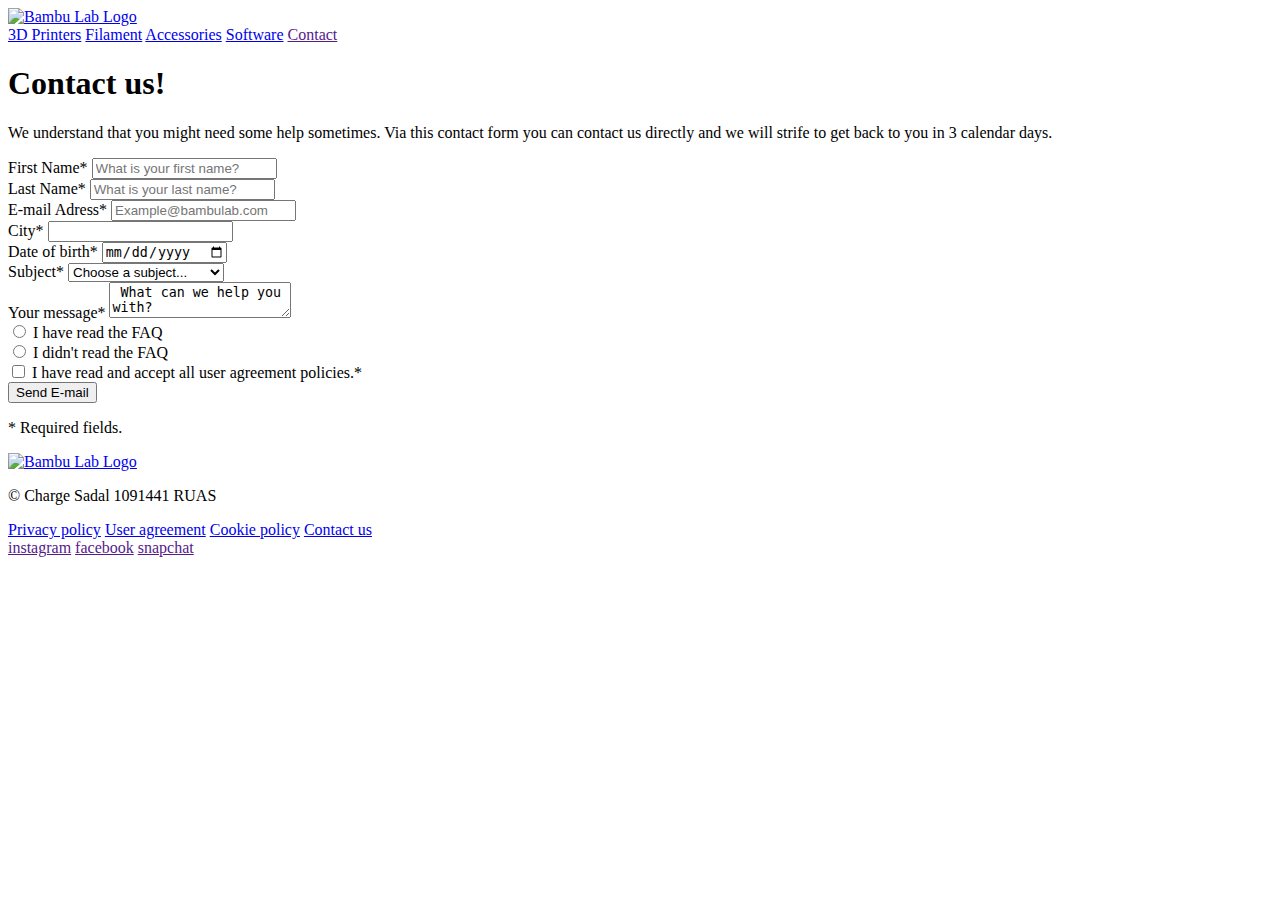
==== contact.html @ 53f2f08e "Add files via upload" ====
<!DOCTYPE html>
<html lang="en">

<head>
    <meta charset="UTF-8">
    <meta name="viewport" content="width=device-width, initial-scale=1.0">
    <title>Charge's blog about the BambuLab A1 printer</title>
    <link rel="stylesheet" href="css/style.css">
</head>

<body>
    <nav>
        <a href="index.html">
            <img src="https://bambulab.com/assets/logo.svg" alt="Bambu Lab Logo">
        </a>
        <div class="anchors-left">
            <a href="index.html">3D Printers</a>
            <a href="index.html">Filament</a>
            <a href="index.html">Accessories</a>
            <a href="index.html">Software</a>
            <a href="">Contact</a>
        </div>
    </nav>

    <div class="contact-center-container">
        <header>
            <h1>Contact us!</h1>
            <p>We understand that you might need some help sometimes. Via this contact form you can contact us
                directly and we will strife to get back to you in 3 calendar days.</p>
        </header>
    </div>

    <main>
        <div class="contact-center-container">
            <form action="">
                <div class="form-break">
                    <div class="stack">
                        <label for="fname">First Name*</label>

                        <input type="text" name="fname" id="fname" placeholder="What is your first name?" required>
                    </div>
                    <div class="stack">
                        <label for="lname">Last Name*</label>

                        <input type="text" name="lname" id="lname" placeholder="What is your last name?" required>
                    </div>
                </div>
                <div class="stack">
                    <label for="Email">E-mail Adress*</label>

                    <input type="email" name="Email" id="Email" placeholder="Example@bambulab.com" required>
                </div>
                <div class="form-break">
                    <div class="stack">
                        <label for="City">City*</label>

                        <input type="text" name="City" id="City" required>
                    </div>
                    <div class="stack">
                        <label for="Date-of-birth">Date of birth*</label>

                        <input type="date" name="Date-of-birth" id="Date-of-birth" required>
                    </div>
                </div>
                <div class="stack">
                    <label for="subject">Subject*</label>

                    <select id="subject" name="subject">
                        <option value="" disabled selected>Choose a subject...</option>

                        <option>I received faulty goods</option>

                        <option>Product Information</option>

                        <option>Order & Delivery</option>

                        <option>other...</option>
                    </select>
                </div>
                <div class="stack">
                    <label for="question">Your message*</label>

                    <textarea id="question" name="question"> What can we help you with?</textarea>
                </div>
                <div class="form-break">
                    <div class="buttons">
                        <input type="radio" id="yes" name="answer" value="yes">

                        <label for="yes">I have read the FAQ</label>
                    </div>

                    <div class="buttons">
                        <input type="radio" id="no" name="answer" value="no">

                        <label for="no">I didn't read the FAQ</label>
                    </div>
                </div>

                <input type="checkbox" id="user-agreement-accept" name="user-agreement-accept"
                    value="user-agreement-accept" required>

                <label for="user-agreement-accept">I have read and accept all user agreement policies.*</label>

                <div>
                    <button type="submit">Send E-mail</button>
                </div>
                <p>* Required fields.</p>
            </form>
        </div>

    </main>
    <footer>
        <div class="foot-container">
            <div>
                <a href="index.html">
                    <img src="https://bambulab.com/assets/logo.svg" alt="Bambu Lab Logo">
                </a>
            </div>
            <div class="foot-middle">
                <div class="copyright-statement">
                    <p>&copy; Charge Sadal 1091441 RUAS</p>
                </div>
                <div class="foot-hypers">
                    <a href="index.html">Privacy policy</a>
                    <a href="index.html">User agreement</a>
                    <a href="index.html">Cookie policy</a>
                    <a href="contact.html">Contact us</a>
                </div>
            </div>
            <div class="socials">
                <a href="" class="fa fa-instagram">instagram</a>
                <a href="" class="fa fa-facebook">facebook</a>
                <a href="" class="fa fa-snapchat">snapchat</a>
            </div>
        </div>
    </footer>
</body>
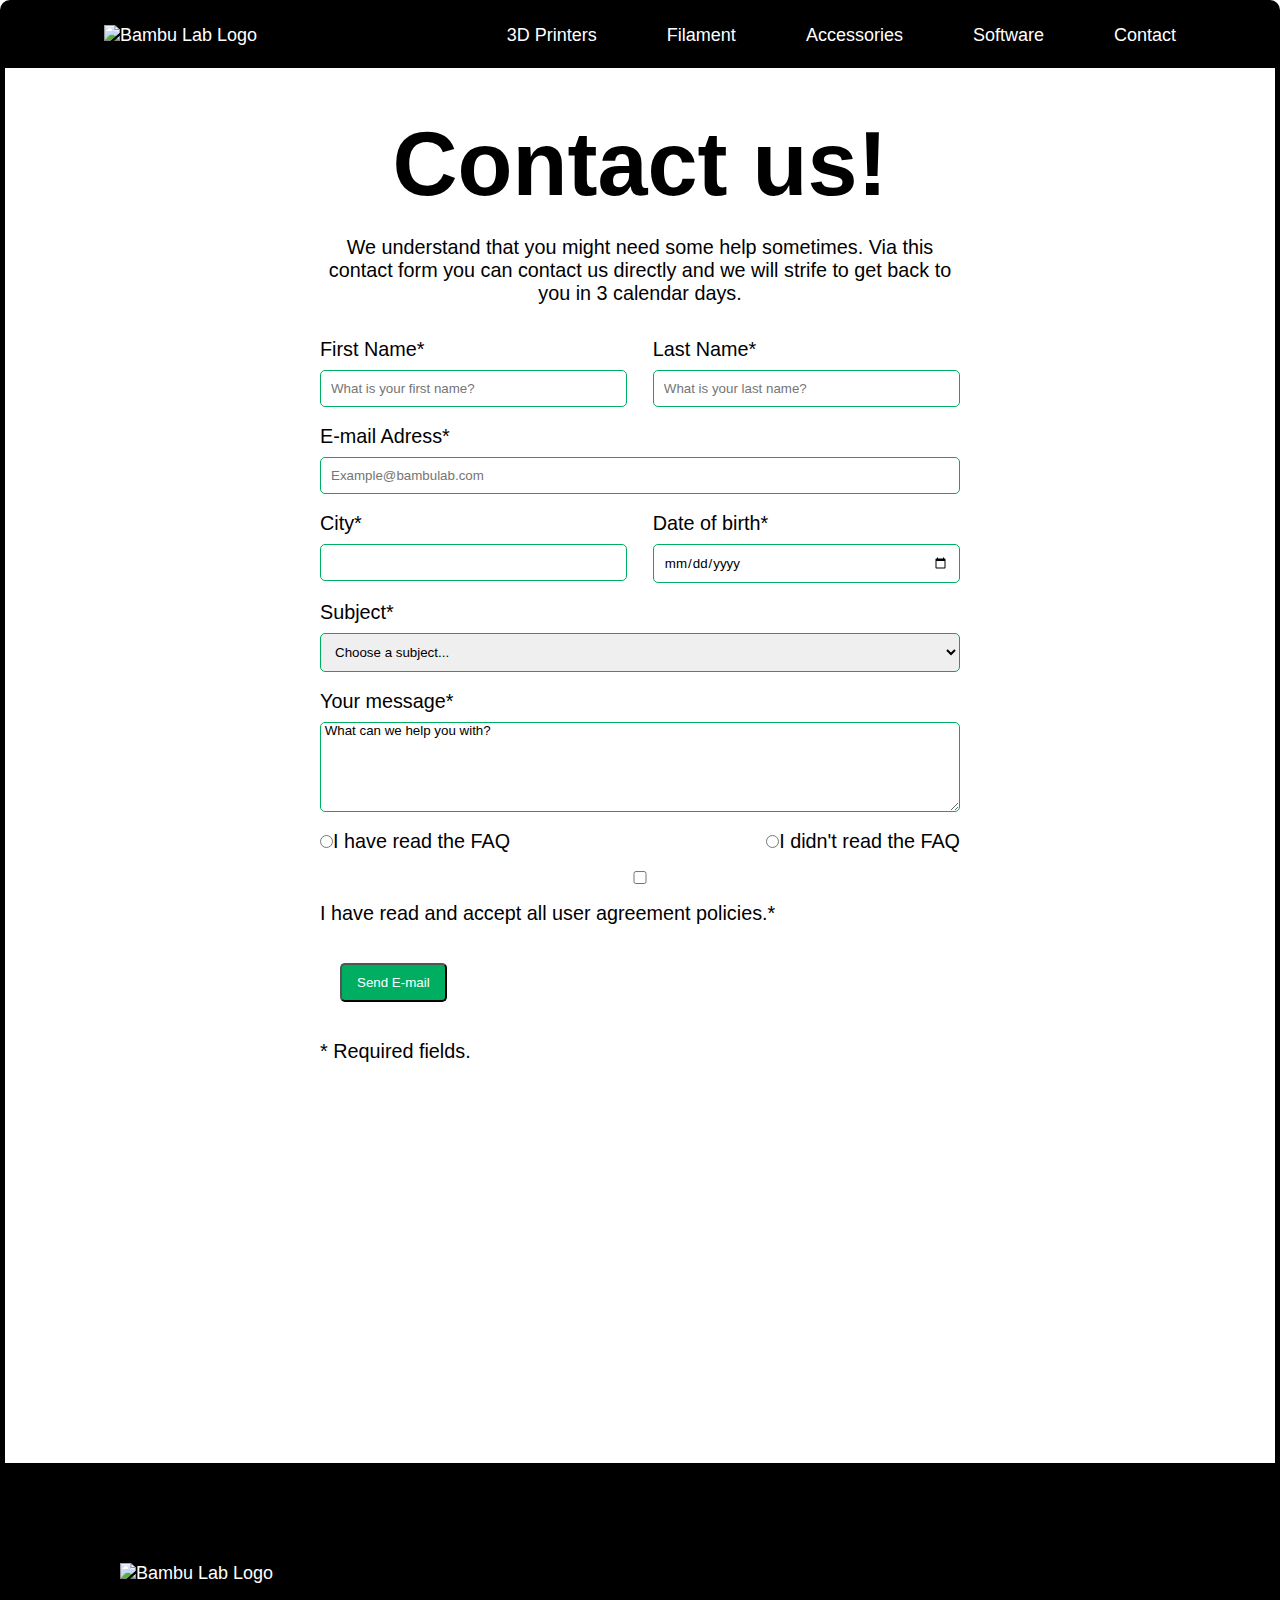
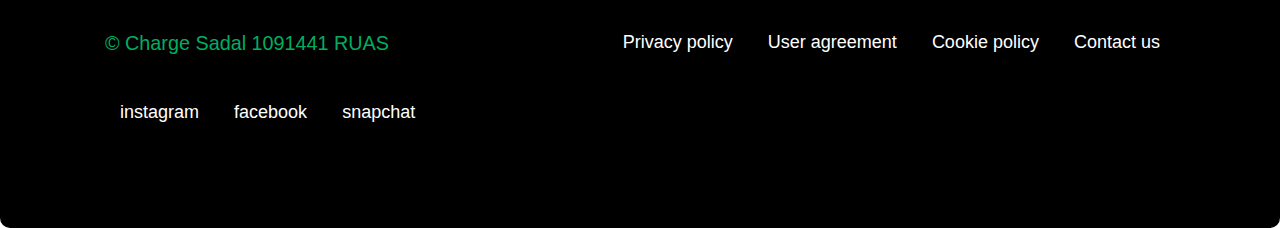
==== commit c38929d3: "Update contact.html" ====
--- a/contact.html
+++ b/contact.html
@@ -5,7 +5,7 @@
     <meta charset="UTF-8">
     <meta name="viewport" content="width=device-width, initial-scale=1.0">
     <title>Charge's blog about the BambuLab A1 printer</title>
-    <link rel="stylesheet" href="css/style.css">
+    <link rel="stylesheet" href="style.css">
 </head>
 
 <body>
@@ -134,4 +134,4 @@
             </div>
         </div>
     </footer>
-</body>+</body>
--- a/style.css
+++ b/style.css
@@ -0,0 +1,390 @@
+* {
+    font-family: 'Franklin Gothic Medium', 'Arial Narrow', Arial, sans-serif;
+    box-sizing: border-box;
+    margin: 0;
+    padding: 0;
+}
+
+html {
+    font-size: 18px;
+}
+
+a {
+    all: unset;
+}
+
+h1 {
+    font-size: 5rem;
+}
+
+h2 {
+    font-size: 4rem;
+}
+
+p,
+label {
+    font-size: 1.1rem;
+}
+
+body {
+    margin: 0;
+    border: 5px solid black;
+    border-radius: 10px;
+    scrollbar-width: none;
+}
+
+nav {
+    display: flex;
+    flex-direction: row;
+    align-items: center;
+    justify-content: space-between;
+    padding: 1vw 5vw;
+    border-bottom: 2px solid black;
+    height: 7vh;
+    background-color: black;
+}
+
+nav a {
+    color: white;
+    padding: 10px 15px;
+    margin: 20px;
+    border-radius: 5px;
+    transition: 0.5s ease-in-out;
+}
+
+a img {
+    all: unset;
+    max-height: 50px;
+}
+
+nav a:hover {
+    color: white;
+    /* background-color: #45464c; */
+    /* border: 1px solid black; */
+    border: 1px solid #00ae62;
+    background-color: #00ae62;
+}
+
+.anchors-left {
+    display: flex;
+    flex-direction: row;
+}
+
+.center-container {
+    color: rgb(33, 33, 33);
+    display: flex;
+    justify-content: center;
+    align-items: flex-start;
+    height: calc(100vh - 55px);
+    background: url("https://cdn1.bambulab.com/home/a1-bg-340aa6425d09d.jpg");
+    background-repeat: no-repeat;
+    background-size: cover;
+    background-position: center;
+    border-bottom: 2px solid black;
+}
+
+.contact-center-container {
+    display: flex;
+    flex-direction: column;
+    justify-content: space-between;
+    align-items: center;
+    min-height: 30vh;
+}
+
+main .contact-center-container {
+    min-height: 125vh;
+}
+
+form {
+    display: flex;
+    flex-direction: column;
+    gap: 2vh;
+    width: 50vw;
+}
+
+
+
+form .form-break {
+    display: flex;
+    text-align: left;
+    align-items: stretch;
+    justify-content: space-between;
+}
+
+.buttons {
+    display: flex;
+    flex-direction: row;
+    justify-content: center;
+    align-items: stretch;
+}
+
+form button {
+    background-color: #00ae62;
+    color: white;
+    padding: 10px 15px;
+    margin: 20px;
+    border-radius: 5px;
+    transition: 0.5s ease-in-out;
+}
+
+form button:hover {
+    color: #00ae62;
+    border: 1px solid #00ae62;
+    background-color: white;
+}
+
+form .stack {
+    display: flex;
+    flex-direction: column;
+    align-items: stretch;
+    gap: 1vh;
+}
+
+.stack input {
+    padding: 10px;
+    min-width: 24vw;
+    border-radius: 5px;
+    border: 1px solid #00ae62;
+}
+
+form textarea {
+    min-height: 10vh;
+    border-radius: 5px;
+    border: 1px solid #00ae62;
+}
+
+select {
+    padding: 10px;
+    border: 1px solid #00ae62;
+    border-radius: 5px;
+}
+
+input[type="radio"]:checked {
+    accent-color: #00ae62;
+}
+
+
+input[type="checkbox"]:checked {
+    border-color: white;
+    background-color: #00ae62;
+    accent-color: #00ae62;
+}
+
+header {
+    margin-top: 5vh;
+    width: 50vw;
+    display: flex;
+    flex-direction: column;
+    justify-content: center;
+    gap: 20px;
+    text-align: center;
+}
+
+.header-anchor-container {
+    display: flex;
+    justify-content: center;
+    gap: 25px;
+}
+
+.header-anchor-container a {
+    padding: 15px 25px;
+    color: white;
+    background-color: #45464c;
+    border: 2px solid #45464c;
+    border-radius: 5px;
+    transition: 0.5s ease-in-out;
+}
+
+.header-anchor-container a:hover {
+    color: #45464c;
+    background-color: white;
+    border: 2px solid #45464c;
+
+}
+
+
+.sub-title {
+    margin-top: 7vw;
+    margin-bottom: -8vh;
+    margin-left: 10vw;
+}
+
+.subheading {
+    display: flex;
+    flex-direction: row;
+    justify-content: center;
+    align-items: center;
+    gap: 1vw;
+    min-height: 100vh;
+}
+
+.product-container {
+    border: 2px solid black;
+    border-radius: 15px;
+    overflow: hidden;
+    height: 74vh;
+    width: 25vw;
+    object-fit: cover;
+}
+
+.product-container article {
+    display: flex;
+    flex-direction: column;
+    justify-content: center;
+    align-items: center;
+    transition: 0.5s ease-in-out;
+}
+
+.product-container article:hover {
+    transform: scale(1.1);
+}
+
+.product-container img {
+    border-bottom: 1px solid black;
+    height: 37vh;
+}
+
+
+
+.product-text-container {
+    height: 35vh;
+    width: 20vw;
+    display: flex;
+    flex-direction: column;
+    align-items: center;
+    justify-content: space-between;
+}
+
+.spacing-text-rating-title {
+    flex: 4 4;
+}
+
+.product-text-container a {
+    all: unset;
+    background: #45464c;
+    color: white;
+    padding: 10px;
+    width: 20vw;
+    min-height: 25px;
+    text-align: center;
+    border-radius: 5px;
+    margin-bottom: 3vh;
+}
+
+.product-text-container a:hover {
+    transition: 0.5s ease-in-out;
+    opacity: 50%;
+}
+
+footer {
+    display: flex;
+    flex-direction: column;
+    background: black;
+    color: white;
+    height: 40vh;
+    overflow: hidden;
+}
+
+footer a {
+    transition: 0.5s ease-in-out;
+}
+
+footer a:hover {
+    color: #00ae62;
+    /* background-color: #45464c; */
+    /* border: 1px solid black; */
+    border-radius: 5px;
+}
+
+.copyright-statement {
+    color: #00ae62;
+}
+
+.foot-container {
+    margin: 100px;
+    display: flex;
+    flex-direction: column;
+    justify-content: space-between;
+    gap: 25px;
+    height: 40vh;
+}
+
+.foot-middle {
+    display: flex;
+    flex-direction: row;
+    justify-content: space-between;
+}
+
+.foot-container a {
+    margin: 15px;
+}
+
+@media (max-width: 480px) {
+    nav {
+        flex-direction: column;
+        height: 550px;
+    }
+
+    .anchors-left {
+        flex-direction: column;
+    }
+
+    .subheading {
+        flex-direction: column;
+        min-height: 100vh;
+        min-width: 100vw;
+        max-width: 100vw;
+    }
+
+    .sub-title {
+        margin-top: 7vw;
+        margin-bottom: 0vh;
+        margin-left: 10vw;
+    }
+
+    .product-container {
+        width: 90vw;
+        margin-right: 10px;
+    }
+
+    .product-text-container {
+        width: 85vw;
+    }
+
+    .product-container article:hover {
+        transform: none;
+    }
+
+    .foot-container {
+        margin: 25px;
+        display: flex;
+        flex-direction: column;
+        justify-content: space-between;
+        gap: 25px;
+        height: 40vh;
+        text-align: center;
+    }
+
+    .foot-middle {
+        display: flex;
+        flex-direction: column;
+
+    }
+
+    .foot-hypers {
+        display: flex;
+        flex-direction: column;
+    }
+
+    form {
+        width: 80vw;
+    }
+
+    form div {
+        display: flex;
+        flex-direction: column;
+        text-align: left;
+        align-items: stretch;
+        justify-content: space-between;
+    }
+}